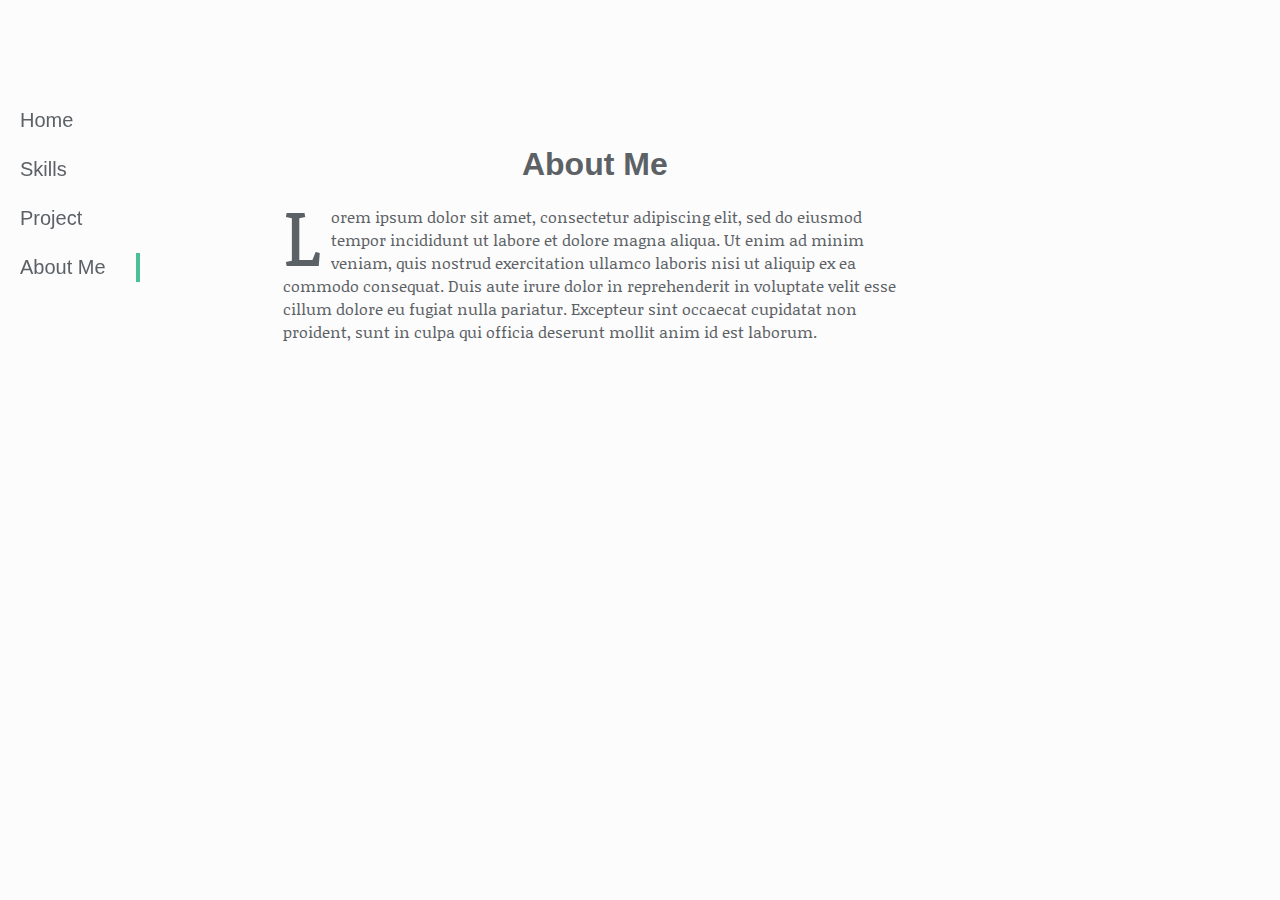
==== pages/about.html @ 6ff8ac31 "Make the rest of the tab links into absolute paths" ====
<!DOCTYPE html>

<html>
  <head>
    <meta charset="utf-8">
    <link rel="stylesheet" href="../styles/main.css"> 
  </head>
  <body>
    <div id="side-bar">
      <a href="/index.html">Home</a>
      <a href="/pages/skills.html">Skills</a>
      <a href="/pages/project.html">Project</a>
      <a class="selected" href="/pages/about.html">About Me</a>
    </div>
    <div id="main-content">
      <div class="article-page">
        <h1 class="page-title">About Me</h1>
        <p class="begins-with-drop-cap">
        Lorem ipsum dolor sit amet, consectetur adipiscing elit, sed
        do eiusmod tempor incididunt ut labore et dolore magna
        aliqua. Ut enim ad minim veniam, quis nostrud exercitation
        ullamco laboris nisi ut aliquip ex ea commodo consequat.
        Duis aute irure dolor in reprehenderit in voluptate velit
        esse cillum dolore eu fugiat nulla pariatur. Excepteur sint
        occaecat cupidatat non proident, sunt in culpa qui officia
        deserunt mollit anim id est laborum.
        </p>
      </div>
    </div>
  </body>
</html>
---- styles/main.css ----
@import "fonts.css";
@import "colors.css";

:root {
	--side-bar-width: 150px;
}

body {
	font-family: "Noticia Text", "PT Serif", serif;

	background-color: var(--cs-ayu-light-bg);
	color: var(--cs-ayu-light-fg);
}

a {
	text-decoration: none;
}

h1, h2, h3, h4, h5, h6 {
	font-family: "PT Sans Narrow", sans-serif;
	font-weight: bold;
}

.page-title {
	text-align: center;
}

.begins-with-drop-cap::first-letter {
	float: left;
	font-size: 5em;
	line-height: .6;

	margin-right: 0.1em;
	margin-top: 0.08em;
}

#side-bar {
	position: fixed;
	left: 0;
	top: 0;

	padding-top: 1in;

	height: 100%;
	width: var(--side-bar-width);
}

#side-bar a {
	margin: 10px 10px 20px 10px;

	display: block;

	padding: 3px 3px 3px 10px;

	/* Provide room for the border shown on selected links
	 */
	border-right: 4px solid transparent;

	font-family: "PT Sans", sans-serif;
	font-size: 20px;

	color: var(--cs-ayu-light-fg);
}

#side-bar a:hover {
	color: var(--cs-ayu-light-comment);
}

#side-bar a:active {
	color: var(--cs-ayu-light-teal);
}

#side-bar a.selected {
	border-right: 4px solid var(--cs-ayu-light-teal);
}

#main-content {
	/*
	 * Prevent overlap with the side bar. Further subdivision is
	 * probably required to add more space.
	 */
	margin-left: var(--side-bar-width);
}

/* Tries to emulate a "page" on letter paper. */
.article-page {
	min-width: 2in;
	max-width: 6.5in;

	margin: .3in;

	padding: 1in;
}

blockquote {
	font-style: italic;
	color: var(--cs-ayu-light-comment);
}

img.verywide {
	width: 50%;
	height: 1cm;

	margin-left: auto;
	margin-right: auto;

	border: 4px solid var(--cs-ayu-light-blue);

	display: block;
}
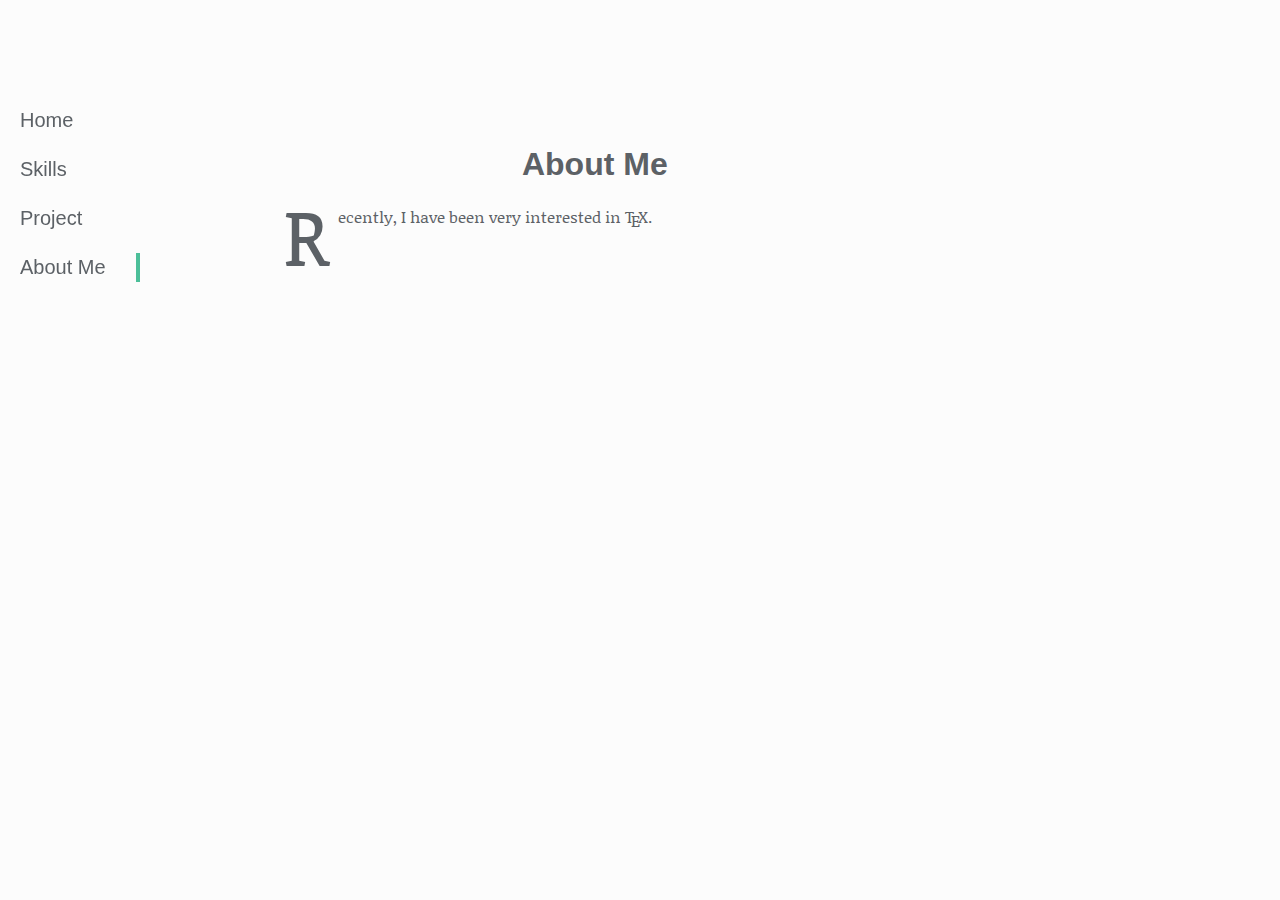
==== commit bbb77e89: "Add TeX logo thing" ====
--- a/pages/about.html
+++ b/pages/about.html
@@ -16,14 +16,7 @@
       <div class="article-page">
         <h1 class="page-title">About Me</h1>
         <p class="begins-with-drop-cap">
-        Lorem ipsum dolor sit amet, consectetur adipiscing elit, sed
-        do eiusmod tempor incididunt ut labore et dolore magna
-        aliqua. Ut enim ad minim veniam, quis nostrud exercitation
-        ullamco laboris nisi ut aliquip ex ea commodo consequat.
-        Duis aute irure dolor in reprehenderit in voluptate velit
-        esse cillum dolore eu fugiat nulla pariatur. Excepteur sint
-        occaecat cupidatat non proident, sunt in culpa qui officia
-        deserunt mollit anim id est laborum.
+        Recently, I have been very interested in <span class="TeX"><span class="TeX_T">T</span><span class="TeX_E">E</span><span class="TeX_X">X</span></span>.
         </p>
       </div>
     </div>
--- a/styles/main.css
+++ b/styles/main.css
@@ -97,9 +97,8 @@
 	color: var(--cs-ayu-light-comment);
 }
 
-img.verywide {
+img.heroimage {
 	width: 50%;
-	height: 1cm;
 
 	margin-left: auto;
 	margin-right: auto;
@@ -108,3 +107,28 @@
 
 	display: block;
 }
+
+.TeX {
+	/*
+	 * Needed to fix the space added by the T
+	 * and X being shifted.
+	 */
+	margin-left: -0.1667em;
+	margin-right: -0.125em;
+}
+
+.TeX .TeX_T {
+	display: inline-block;
+	position: relative;
+	left: 0.1667em;
+}
+.TeX .TeX_E {
+	display: inline-block;
+	position: relative;
+	top: 0.5ex;
+}
+.TeX .TeX_X {
+	display: inline-block;
+	position: relative;
+	right: 0.125em;
+}
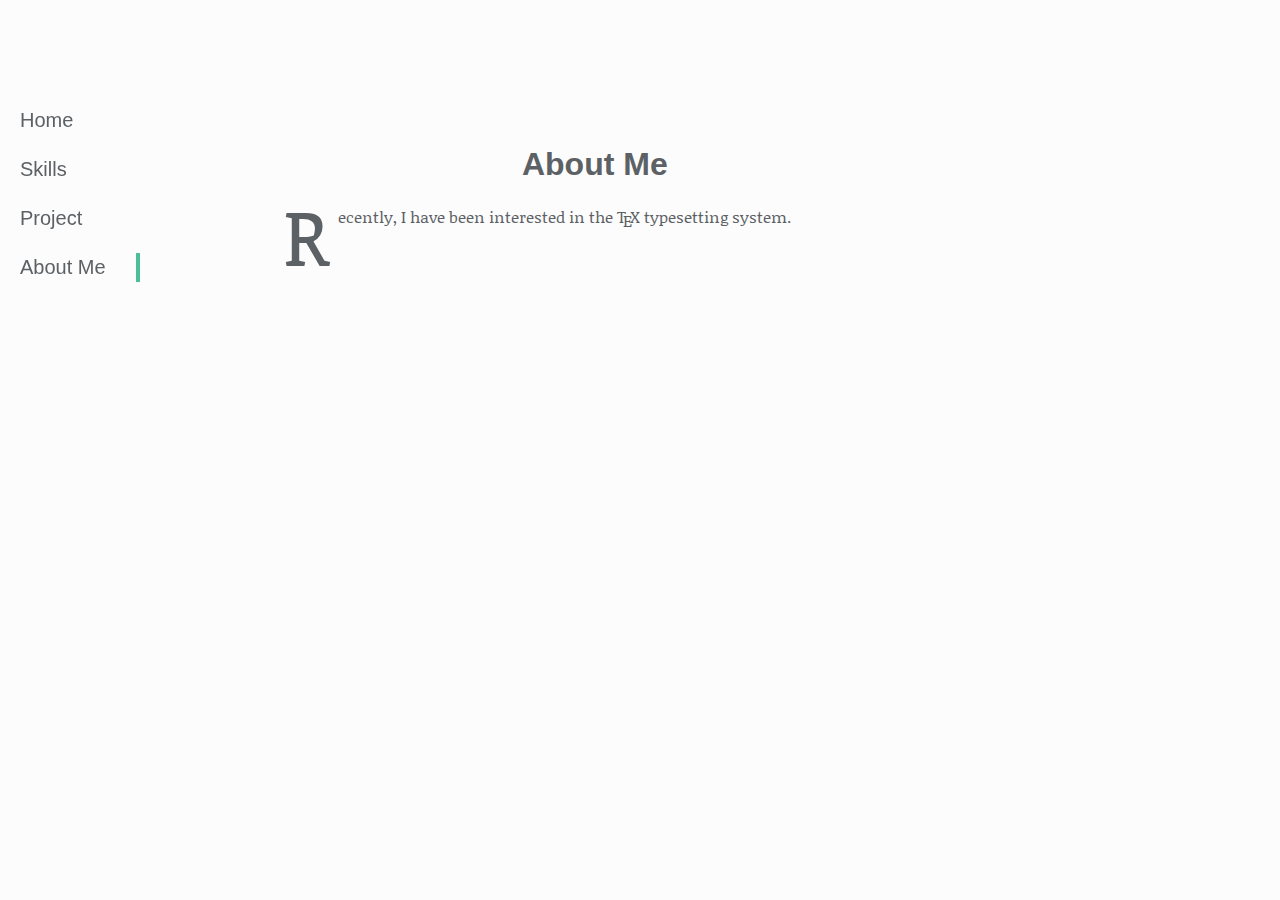
==== commit 3bceee22: "Make TeX logo more automatic" ====
--- a/pages/about.html
+++ b/pages/about.html
@@ -3,7 +3,7 @@
 <html>
   <head>
     <meta charset="utf-8">
-    <link rel="stylesheet" href="../styles/main.css"> 
+    <link rel="stylesheet" href="/styles/main.css"> 
   </head>
   <body>
     <div id="side-bar">
@@ -16,7 +16,8 @@
       <div class="article-page">
         <h1 class="page-title">About Me</h1>
         <p class="begins-with-drop-cap">
-        Recently, I have been very interested in <span class="TeX"><span class="TeX_T">T</span><span class="TeX_E">E</span><span class="TeX_X">X</span></span>.
+        Recently, I have been interested in the <span class="autotex">E</span>
+        typesetting system.
         </p>
       </div>
     </div>
--- a/styles/main.css
+++ b/styles/main.css
@@ -103,32 +103,74 @@
 	margin-left: auto;
 	margin-right: auto;
 
-	border: 4px solid var(--cs-ayu-light-blue);
+	border: 2px solid var(--cs-ayu-light-blue);
 
 	display: block;
 }
 
-.TeX {
-	/*
-	 * Needed to fix the space added by the T
-	 * and X being shifted.
-	 */
+/*
+ * Extremely hacky way to automatically generate
+ * the TeX logo. The .autotex elements needs to
+ * provide the E in the middle of the logo itself.
+ */
+.autotex:before {
+	content: "T";
+
+	display: inline-block;
+
+	position: relative;
+	left: 0.1667em;
+	bottom: 0.5ex;
+}
+.autotex {
+	display: inline-block;
+	position: relative;
+	top: 0.5ex;
 	margin-left: -0.1667em;
 	margin-right: -0.125em;
 }
+.autotex:after {
+	content: "X";
 
-.TeX .TeX_T {
 	display: inline-block;
-	position: relative;
-	left: 0.1667em;
-}
-.TeX .TeX_E {
-	display: inline-block;
-	position: relative;
-	top: 0.5ex;
-}
-.TeX .TeX_X {
-	display: inline-block;
+
 	position: relative;
 	right: 0.125em;
+	bottom: 0.5ex;
 }
+
+.image-text-panel {
+	display: flex;
+	align-content: flex-start;
+	align-items: flex-start;
+}
+
+.image-text-panel p {
+	display: inline-block;
+	width: 75%;
+	margin-top: 0;
+}
+
+/*
+ * This should probably not be flex but I don't
+ * know the correct thing to do.
+ */
+.captioned-image {
+	display: flex;
+	flex-direction: column;
+	width: 30%;
+	border: 2px solid var(--cs-ayu-light-blue);
+	margin-left: 10px;
+	margin-right: 10px;
+}
+
+.captioned-image img {
+	display: block;
+}
+
+.captioned-image .caption {
+	display: block;
+	font-size: 10px;
+	text-align: center;
+	padding-top: 3px;
+}
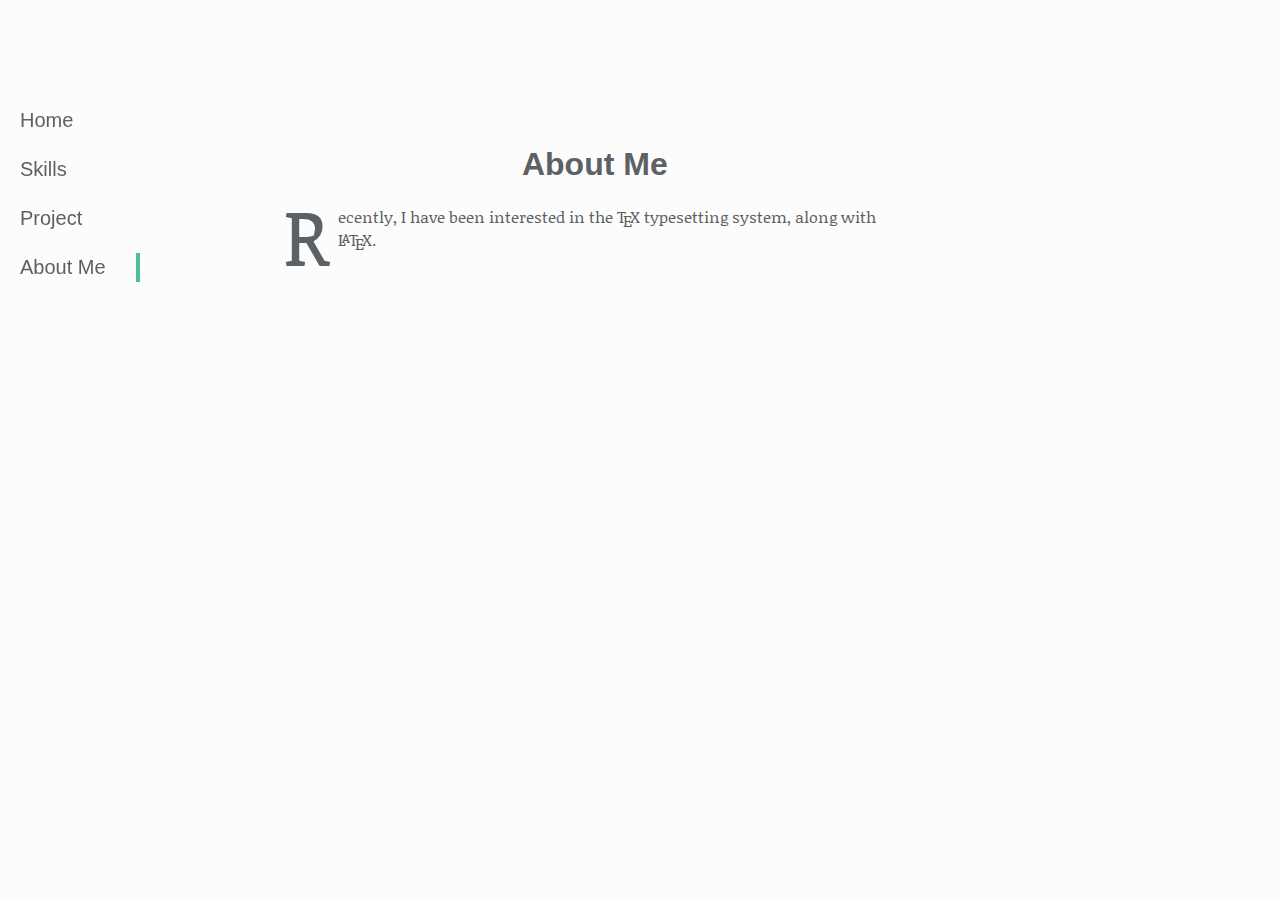
==== commit b4840079: "Add stuff to create the La part of the LaTeX logo" ====
--- a/pages/about.html
+++ b/pages/about.html
@@ -16,8 +16,8 @@
       <div class="article-page">
         <h1 class="page-title">About Me</h1>
         <p class="begins-with-drop-cap">
-        Recently, I have been interested in the <span class="autotex">E</span>
-        typesetting system.
+        Recently, I have been interested in the <span class="texlogo">E</span>
+        typesetting system, along with <nobr><span class="latexlogo-la">L</span><span class="texlogo">E</span></nobr>.
         </p>
       </div>
     </div>
--- a/styles/main.css
+++ b/styles/main.css
@@ -110,10 +110,10 @@
 
 /*
  * Extremely hacky way to automatically generate
- * the TeX logo. The .autotex elements needs to
+ * the TeX logo. The .texlogo elements needs to
  * provide the E in the middle of the logo itself.
  */
-.autotex:before {
+.texlogo:before {
 	content: "T";
 
 	display: inline-block;
@@ -122,14 +122,14 @@
 	left: 0.1667em;
 	bottom: 0.5ex;
 }
-.autotex {
+.texlogo {
 	display: inline-block;
 	position: relative;
 	top: 0.5ex;
 	margin-left: -0.1667em;
 	margin-right: -0.125em;
 }
-.autotex:after {
+.texlogo:after {
 	content: "X";
 
 	display: inline-block;
@@ -137,6 +137,27 @@
 	position: relative;
 	right: 0.125em;
 	bottom: 0.5ex;
+}
+
+/*
+ * For the start of the LaTeX logo. The same weird
+ * thing is required as the TeX logo, but in this
+ * case the L must be provided. The whole LaTeX
+ * logo can be made with <nobr><span
+ * class="latexlogo-la">L</span><span
+ * class="texlogo">E</span></nobr>
+ */
+.latexlogo-la {
+	margin-right: -0.31em;
+}
+.latexlogo-la:after {
+	font-size: 80%;
+	content: "A";
+
+	position: relative;
+
+	right: 0.27em;
+	bottom: 0.2em;
 }
 
 .image-text-panel {
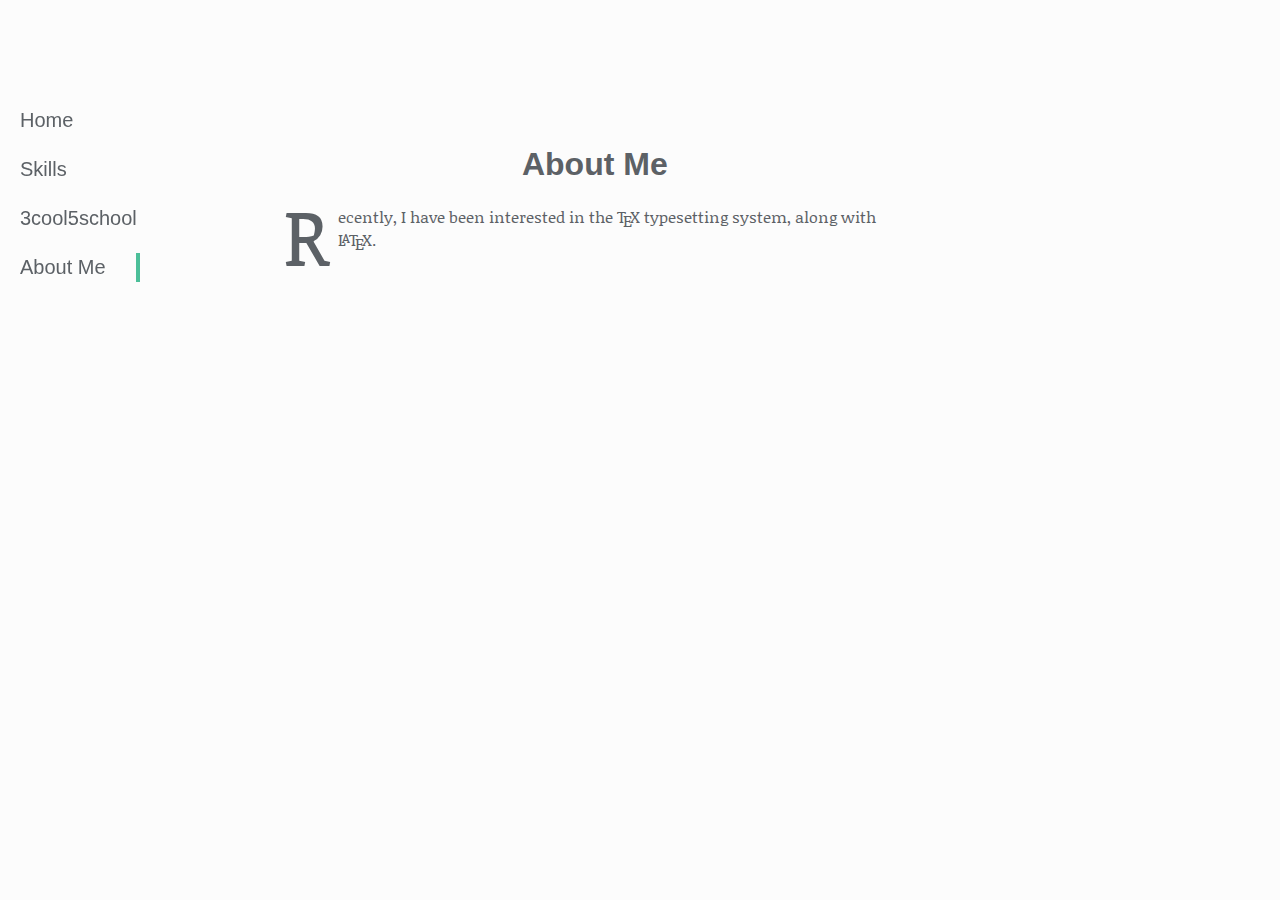
==== commit 7e2a2a08: "Change "project" to "3cool5school"" ====
--- a/pages/about.html
+++ b/pages/about.html
@@ -9,7 +9,7 @@
     <div id="side-bar">
       <a href="/index.html">Home</a>
       <a href="/pages/skills.html">Skills</a>
-      <a href="/pages/project.html">Project</a>
+      <a href="/pages/project.html">3cool5school</a>
       <a class="selected" href="/pages/about.html">About Me</a>
     </div>
     <div id="main-content">
--- a/styles/main.css
+++ b/styles/main.css
@@ -172,6 +172,11 @@
 	margin-top: 0;
 }
 
+/* Acts as a divider betwen the image and text. */
+.image-text-panel .spacer {
+	width: 1em;
+}
+
 /*
  * This should probably not be flex but I don't
  * know the correct thing to do.
@@ -179,10 +184,8 @@
 .captioned-image {
 	display: flex;
 	flex-direction: column;
-	width: 30%;
+	width: 40%;
 	border: 2px solid var(--cs-ayu-light-blue);
-	margin-left: 10px;
-	margin-right: 10px;
 }
 
 .captioned-image img {
@@ -193,5 +196,7 @@
 	display: block;
 	font-size: 10px;
 	text-align: center;
-	padding-top: 3px;
-}
+	padding-top: .5em;
+	padding-bottom: .5em;
+	overflow: hidden;
+}
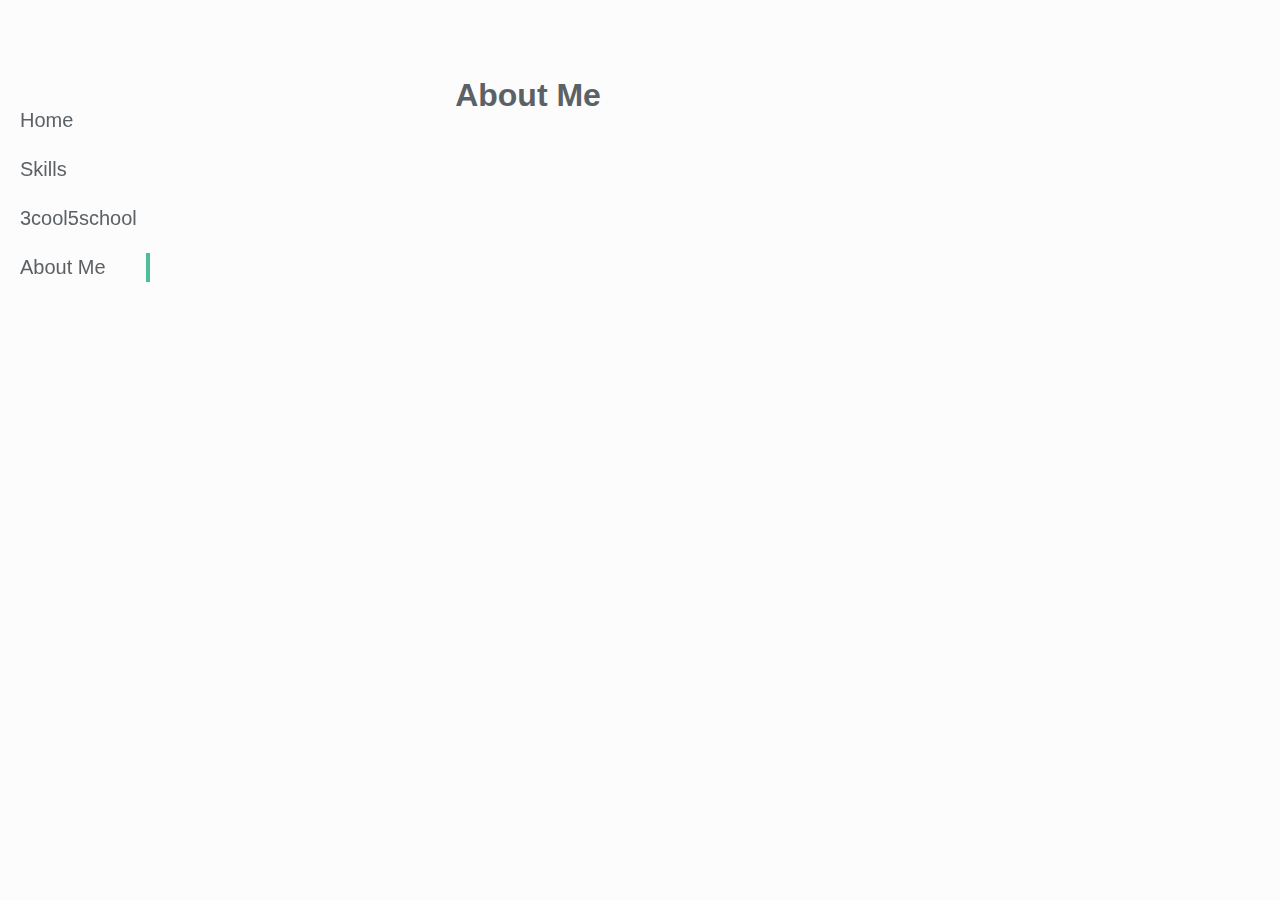
==== commit 6cc7ab84: "Remove text from about section" ====
--- a/pages/about.html
+++ b/pages/about.html
@@ -16,8 +16,6 @@
       <div class="article-page">
         <h1 class="page-title">About Me</h1>
         <p class="begins-with-drop-cap">
-        Recently, I have been interested in the <span class="texlogo">E</span>
-        typesetting system, along with <nobr><span class="latexlogo-la">L</span><span class="texlogo">E</span></nobr>.
         </p>
       </div>
     </div>
--- a/styles/main.css
+++ b/styles/main.css
@@ -2,7 +2,7 @@
 @import "colors.css";
 
 :root {
-	--side-bar-width: 150px;
+	--side-bar-width: 160px;
 }
 
 body {
@@ -87,9 +87,7 @@
 	min-width: 2in;
 	max-width: 6.5in;
 
-	margin: .3in;
-
-	padding: 1in;
+	padding: .5in;
 }
 
 blockquote {
@@ -200,3 +198,25 @@
 	padding-bottom: .5em;
 	overflow: hidden;
 }
+
+.centered-captioned-image {
+	display: flex;
+	flex-direction: column;
+	width: 85%;
+	border: 2px solid var(--cs-ayu-light-blue);
+	margin-left: auto;
+	margin-right: auto;
+}
+
+.centered-captioned-image img {
+	display: block;
+}
+
+.centered-captioned-image .caption {
+	display: block;
+	font-size: 10px;
+	text-align: center;
+	padding-top: .5em;
+	padding-bottom: .5em;
+	overflow: hidden;
+}
